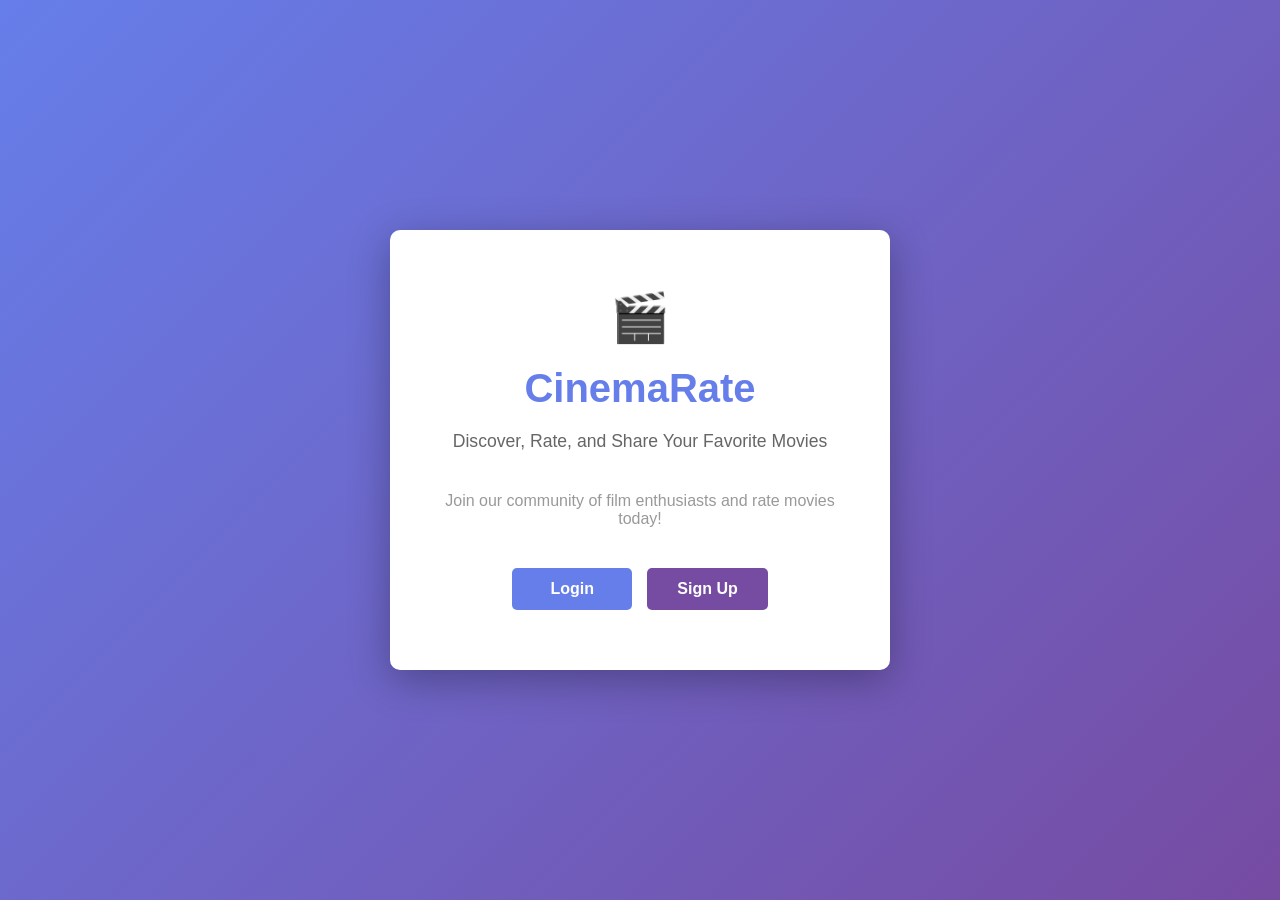
==== frontend/index.html @ 291f2c03 "changed file and folder structure to use Docker containers going forward" ====
<!DOCTYPE html>
<html lang="en">
<head>
    <meta charset="UTF-8">
    <meta name="viewport" content="width=device-width, initial-scale=1.0">
    <title>CinemaRate - Movie Rating Platform</title>
    <link rel="stylesheet" href="src/styles/styles.css">
    <link rel="stylesheet" href="src/styles/components.css">
</head>
<body>
    <div class="container">
        <div class="emoji">🎬</div>
        <h1>CinemaRate</h1>
        <p class="tagline">Discover, Rate, and Share Your Favorite Movies</p>
        <p class="subtitle">Join our community of film enthusiasts and rate movies today!</p>
        <div class="buttons">
            <a href="login.php" class="login-btn">Login</a>
            <a href="signup.php" class="signup-btn">Sign Up</a>
        </div>
    </div>
</body>
</html>
---- frontend/src/styles/styles.css ----
* {
    margin: 0;
    padding: 0;
    box-sizing: border-box;
}

body {
    font-family: 'Arial', sans-serif;
    background: linear-gradient(135deg, #667eea 0%, #764ba2 100%);
    min-height: 100vh;
    display: flex;
    justify-content: center;
    align-items: center;
}

.container {
    text-align: center;
    background: white;
    padding: 60px 40px;
    border-radius: 10px;
    box-shadow: 0 10px 40px rgba(0, 0, 0, 0.3);
    max-width: 500px;
    width: 90%;
}

h1 {
    color: #667eea;
    margin-bottom: 20px;
    font-size: 2.5em;
}

.tagline {
    color: #666;
    margin-bottom: 40px;
    font-size: 1.1em;
}
---- frontend/src/styles/components.css ----
.buttons {
    display: flex;
    gap: 15px;
    justify-content: center;
    flex-wrap: wrap;
}

.subtitle {
    color: #999;
    margin-bottom: 40px;
}

a {
    padding: 12px 30px;
    font-size: 1em;
    border: none;
    border-radius: 5px;
    text-decoration: none;
    cursor: pointer;
    transition: transform 0.2s, box-shadow 0.2s;
    font-weight: bold;
    min-width: 120px;
}

.login-btn {
    background-color: #667eea;
    color: white;
}

.login-btn:hover {
    transform: translateY(-2px);
    box-shadow: 0 5px 15px rgba(102, 126, 234, 0.4);
}

.signup-btn {
    background-color: #764ba2;
    color: white;
}

.signup-btn:hover {
    transform: translateY(-2px);
    box-shadow: 0 5px 15px rgba(118, 75, 162, 0.4);
}

.emoji {
    font-size: 3em;
    margin-bottom: 20px;
}
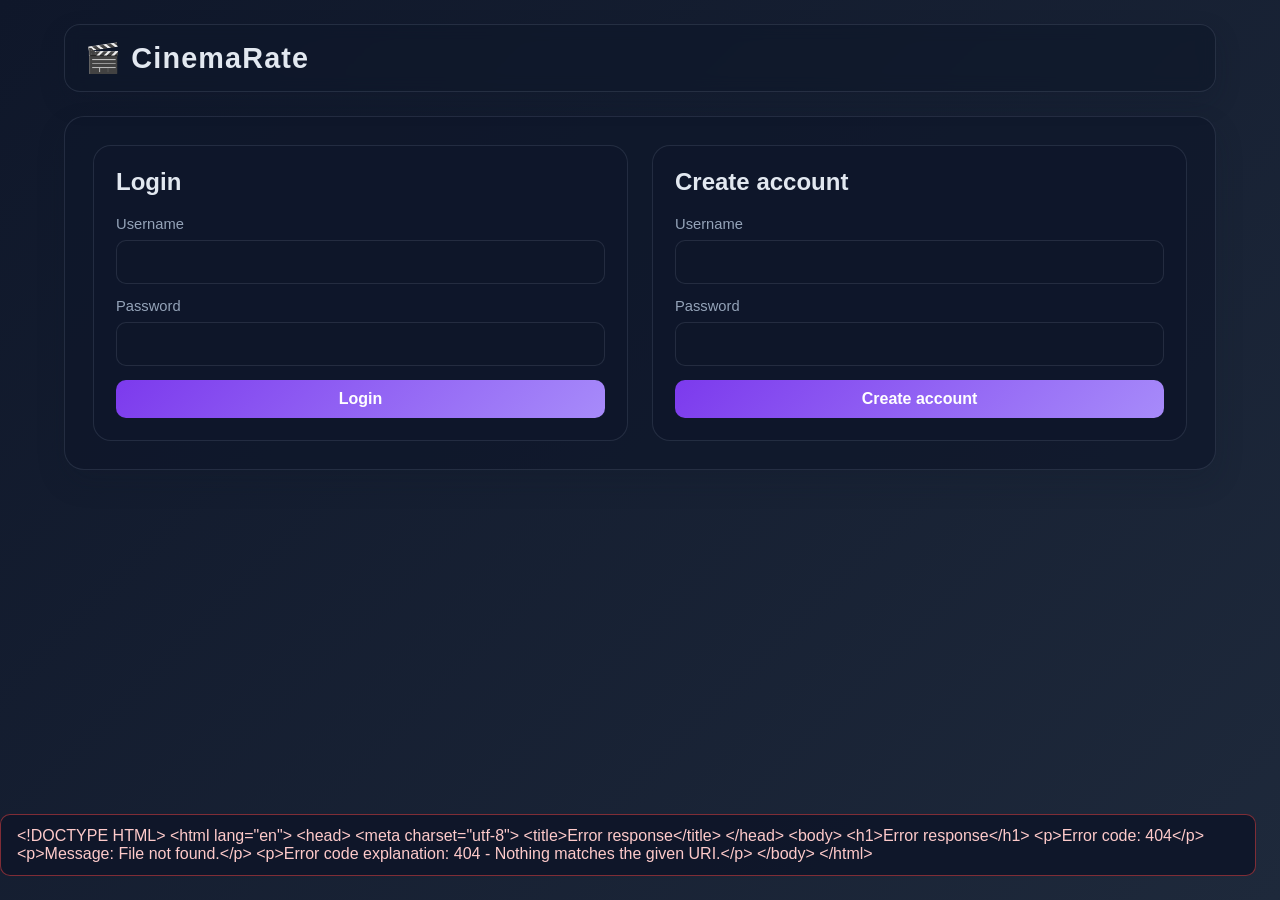
==== commit e6d900b6: "Added SPA front-end for basic interaction with the back-end API." ====
--- a/frontend/index.html
+++ b/frontend/index.html
@@ -1,22 +1,135 @@
 <!DOCTYPE html>
 <html lang="en">
-<head>
-    <meta charset="UTF-8">
-    <meta name="viewport" content="width=device-width, initial-scale=1.0">
-    <title>CinemaRate - Movie Rating Platform</title>
-    <link rel="stylesheet" href="src/styles/styles.css">
-    <link rel="stylesheet" href="src/styles/components.css">
-</head>
-<body>
-    <div class="container">
-        <div class="emoji">🎬</div>
-        <h1>CinemaRate</h1>
-        <p class="tagline">Discover, Rate, and Share Your Favorite Movies</p>
-        <p class="subtitle">Join our community of film enthusiasts and rate movies today!</p>
-        <div class="buttons">
-            <a href="login.php" class="login-btn">Login</a>
-            <a href="signup.php" class="signup-btn">Sign Up</a>
-        </div>
+  <head>
+    <meta charset="UTF-8" />
+    <meta name="viewport" content="width=device-width, initial-scale=1.0" />
+    <title>CinemaRate</title>
+    <link rel="stylesheet" href="src/styles/app.css" />
+  </head>
+  <body>
+    <div class="app-shell">
+      <header class="topbar">
+        <div class="brand">🎬 CinemaRate</div>
+        <nav id="main-nav" class="nav hidden">
+          <button id="nav-profile" type="button">Profile</button>
+          <button id="nav-movies" type="button">Movies</button>
+          <button id="nav-logout" type="button" class="secondary-btn">Logout</button>
+        </nav>
+      </header>
+
+      <main class="views">
+        <section id="welcome-view" class="view active">
+          <div class="auth-grid">
+            <div class="auth-card">
+              <h2>Login</h2>
+              <form id="login-form" class="form-stack">
+                <div class="field">
+                  <label for="login-username">Username</label>
+                  <input id="login-username" name="username" type="text" autocomplete="username" required />
+                </div>
+                <div class="field">
+                  <label for="login-password">Password</label>
+                  <input id="login-password" name="password" type="password" autocomplete="current-password" required />
+                </div>
+                <button type="submit" class="primary-btn">Login</button>
+              </form>
+            </div>
+
+            <div class="auth-card">
+              <h2>Create account</h2>
+              <form id="register-form" class="form-stack">
+                <div class="field">
+                  <label for="register-username">Username</label>
+                  <input id="register-username" name="username" type="text" autocomplete="username" required />
+                </div>
+                <div class="field">
+                  <label for="register-password">Password</label>
+                  <input id="register-password" name="password" type="password" autocomplete="new-password" required />
+                </div>
+                <button type="submit" class="primary-btn">Create account</button>
+              </form>
+            </div>
+          </div>
+        </section>
+
+        <section id="profile-view" class="view">
+          <div class="panel">
+            <div class="toolbar">
+              <div>
+                <h2 id="profile-username">Profile</h2>
+              </div>
+              <button id="delete-account-btn" type="button" class="danger-btn">Delete account</button>
+            </div>
+
+            <div class="controls">
+              <div class="control">
+                <label for="profile-search">Filter by movie</label>
+                <input id="profile-search" type="text" placeholder="Search your ratings" />
+              </div>
+              <div class="control">
+                <label for="profile-sort-key">Sort by</label>
+                <select id="profile-sort-key">
+                  <option value="movie_name">Movie name</option>
+                  <option value="score">Score</option>
+                </select>
+              </div>
+              <div class="control">
+                <label for="profile-sort-dir">Direction</label>
+                <select id="profile-sort-dir">
+                  <option value="asc">Ascending</option>
+                  <option value="desc">Descending</option>
+                </select>
+              </div>
+            </div>
+
+            <div id="profile-ratings-list" class="profile-rating-list"></div>
+          </div>
+        </section>
+
+        <section id="movies-view" class="view">
+          <div class="panel">
+            <div class="toolbar">
+              <div>
+                <h2>Movies</h2>
+              </div>
+            </div>
+
+            <div class="controls">
+              <div class="control">
+                <label for="movie-search">Filter by name</label>
+                <input id="movie-search" type="text" placeholder="Search movie titles" />
+              </div>
+              <div class="control">
+                <label for="movie-sort-key">Sort by</label>
+                <select id="movie-sort-key">
+                  <option value="name">Name</option>
+                  <option value="avg_rating">Average score</option>
+                </select>
+              </div>
+              <div class="control">
+                <label for="movie-sort-dir">Direction</label>
+                <select id="movie-sort-dir">
+                  <option value="asc">Ascending</option>
+                  <option value="desc">Descending</option>
+                </select>
+              </div>
+            </div>
+
+            <div id="movies-list" class="movie-grid"></div>
+          </div>
+        </section>
+
+        <section id="movie-detail-view" class="view">
+          <div class="toolbar">
+            <button id="back-to-movies" type="button" class="secondary-btn">Back to movies</button>
+          </div>
+          <div id="movie-detail-content"></div>
+        </section>
+      </main>
     </div>
-</body>
+
+    <div id="toast" class="toast" aria-live="polite"></div>
+
+    <script src="src/app.js"></script>
+  </body>
 </html>
--- a/frontend/src/styles/app.css
+++ b/frontend/src/styles/app.css
@@ -0,0 +1,370 @@
+:root {
+  --bg-start: #0f172a;
+  --bg-end: #1e293b;
+  --panel-bg: rgba(15, 23, 42, 0.72);
+  --panel-highlight: rgba(148, 163, 184, 0.12);
+  --card-bg: rgba(15, 23, 42, 0.9);
+  --primary: #7c3aed;
+  --primary-light: #a78bfa;
+  --secondary: #14b8a6;
+  --text: #e2e8f0;
+  --muted: #94a3b8;
+  --danger: #ef4444;
+  --warning: #f59e0b;
+  --success: #22c55e;
+  --border: rgba(148, 163, 184, 0.16);
+}
+
+* {
+  box-sizing: border-box;
+}
+
+html, body {
+  margin: 0;
+  min-height: 100%;
+  font-family: Arial, Helvetica, sans-serif;
+  background: linear-gradient(135deg, var(--bg-start), var(--bg-end));
+  color: var(--text);
+}
+
+body {
+  min-height: 100vh;
+}
+
+button, input, select {
+  font: inherit;
+}
+
+.hidden {
+  display: none !important;
+}
+
+.app-shell {
+  max-width: 1200px;
+  margin: 0 auto;
+  padding: 24px;
+}
+
+.topbar {
+  display: flex;
+  justify-content: space-between;
+  align-items: center;
+  padding: 16px 20px;
+  border: 1px solid var(--border);
+  border-radius: 16px;
+  background: rgba(15, 23, 42, 0.66);
+  backdrop-filter: blur(8px);
+  margin-bottom: 24px;
+  box-shadow: 0 10px 24px rgba(15, 23, 42, 0.22);
+}
+
+.brand {
+  font-size: 1.8rem;
+  font-weight: 700;
+  letter-spacing: 0.04em;
+}
+
+.nav {
+  display: flex;
+  gap: 10px;
+  align-items: center;
+}
+
+.nav button,
+.primary-btn,
+.secondary-btn,
+.danger-btn,
+.link-btn {
+  border: none;
+  border-radius: 10px;
+  cursor: pointer;
+  transition: transform 0.15s ease, opacity 0.15s ease;
+}
+
+.nav button,
+.primary-btn,
+.secondary-btn,
+.danger-btn,
+.link-btn {
+  padding: 10px 16px;
+  font-weight: 600;
+}
+
+.primary-btn {
+  background: linear-gradient(135deg, var(--primary), var(--primary-light));
+  color: white;
+}
+
+.secondary-btn {
+  background: rgba(20, 184, 166, 0.15);
+  color: var(--text);
+  border: 1px solid rgba(20, 184, 166, 0.3);
+}
+
+.danger-btn {
+  background: rgba(239, 68, 68, 0.12);
+  color: #fecaca;
+  border: 1px solid rgba(239, 68, 68, 0.24);
+}
+
+.nav button:hover,
+.primary-btn:hover,
+.secondary-btn:hover,
+.danger-btn:hover,
+.link-btn:hover {
+  transform: translateY(-1px);
+}
+
+.views {
+  display: grid;
+  gap: 24px;
+}
+
+.view {
+  display: none;
+  background: var(--panel-bg);
+  border: 1px solid var(--border);
+  border-radius: 20px;
+  box-shadow: 0 12px 28px rgba(15, 23, 42, 0.2);
+  padding: 28px;
+}
+
+.view.active {
+  display: block;
+}
+
+.auth-grid {
+  display: grid;
+  grid-template-columns: repeat(auto-fit, minmax(280px, 1fr));
+  gap: 24px;
+}
+
+.auth-card,
+.panel {
+  background: rgba(15, 23, 42, 0.86);
+  border: 1px solid var(--border);
+  border-radius: 18px;
+  padding: 22px;
+}
+
+.auth-card h2,
+.panel h2,
+.panel h3 {
+  margin-top: 0;
+}
+
+.form-stack {
+  display: grid;
+  gap: 14px;
+}
+
+.field {
+  display: grid;
+  gap: 8px;
+}
+
+.field label {
+  color: var(--muted);
+  font-size: 0.92rem;
+}
+
+.field input,
+.field select {
+  width: 100%;
+  padding: 12px 14px;
+  border-radius: 10px;
+  border: 1px solid var(--border);
+  background: rgba(15, 23, 42, 0.9);
+  color: var(--text);
+}
+
+.toolbar {
+  display: flex;
+  justify-content: space-between;
+  align-items: end;
+  gap: 16px;
+  margin-bottom: 18px;
+  flex-wrap: wrap;
+}
+
+.controls {
+  display: flex;
+  gap: 12px;
+  flex-wrap: wrap;
+}
+
+.control {
+  display: grid;
+  gap: 6px;
+  min-width: 160px;
+}
+
+.control label {
+  color: var(--muted);
+  font-size: 0.85rem;
+}
+
+.movie-grid,
+.profile-rating-list {
+  display: grid;
+  gap: 16px;
+}
+
+.movie-card,
+.rating-card,
+.movie-detail-card {
+  background: rgba(15, 23, 42, 0.8);
+  border: 1px solid var(--border);
+  border-radius: 16px;
+  padding: 18px;
+}
+
+.movie-card {
+  width: 100%;
+  text-align: left;
+  color: var(--text);
+}
+
+.movie-card-header,
+.rating-header,
+.detail-header,
+.movie-meta-row {
+  display: flex;
+  justify-content: space-between;
+  align-items: center;
+  gap: 12px;
+}
+
+.movie-card-header h3,
+.rating-header h4 {
+  margin: 0;
+}
+
+.movie-score {
+  display: inline-flex;
+  align-items: center;
+  justify-content: center;
+  background: rgba(124, 58, 237, 0.16);
+  color: #ddd6fe;
+  border-radius: 999px;
+  padding: 6px 10px;
+  font-weight: 700;
+}
+
+.movie-score.large {
+  font-size: 1.2rem;
+  padding: 8px 12px;
+}
+
+.movie-meta,
+.movie-meta-row {
+  color: var(--muted);
+  font-size: 0.92rem;
+}
+
+.rating-card {
+  display: grid;
+  gap: 10px;
+}
+
+.rating-actions {
+  display: flex;
+  gap: 8px;
+  flex-wrap: wrap;
+}
+
+.empty-state {
+  padding: 18px;
+  color: var(--muted);
+  text-align: center;
+  border: 1px dashed var(--border);
+  border-radius: 12px;
+}
+
+.movie-detail-card {
+  display: grid;
+  gap: 18px;
+}
+
+.movie-description {
+  color: #dbeafe;
+  line-height: 1.6;
+}
+
+.ratings-panel {
+  border-top: 1px solid var(--border);
+  padding-top: 18px;
+}
+
+.rating-list {
+  list-style: none;
+  margin: 0;
+  padding: 0;
+  display: grid;
+  gap: 12px;
+}
+
+.rating-list li {
+  display: flex;
+  justify-content: space-between;
+  gap: 12px;
+  border-bottom: 1px solid var(--border);
+  padding-bottom: 8px;
+}
+
+.inline-form {
+  display: flex;
+  gap: 12px;
+  align-items: center;
+  flex-wrap: wrap;
+}
+
+.toast {
+  position: fixed;
+  right: 24px;
+  bottom: 24px;
+  padding: 12px 16px;
+  border-radius: 10px;
+  background: rgba(15, 23, 42, 0.95);
+  border: 1px solid var(--border);
+  color: var(--text);
+  opacity: 0;
+  transform: translateY(12px);
+  transition: opacity 0.2s ease, transform 0.2s ease;
+  pointer-events: none;
+}
+
+.toast.show {
+  opacity: 1;
+  transform: translateY(0);
+}
+
+.toast.error {
+  border-color: rgba(239, 68, 68, 0.5);
+  color: #fecaca;
+}
+
+@media (max-width: 700px) {
+  .app-shell {
+    padding: 12px;
+  }
+
+  .topbar,
+  .toolbar,
+  .movie-card-header,
+  .detail-header,
+  .rating-header,
+  .movie-meta-row {
+    flex-direction: column;
+    align-items: flex-start;
+  }
+
+  .controls {
+    width: 100%;
+  }
+
+  .control {
+    width: 100%;
+    min-width: 0;
+  }
+}
